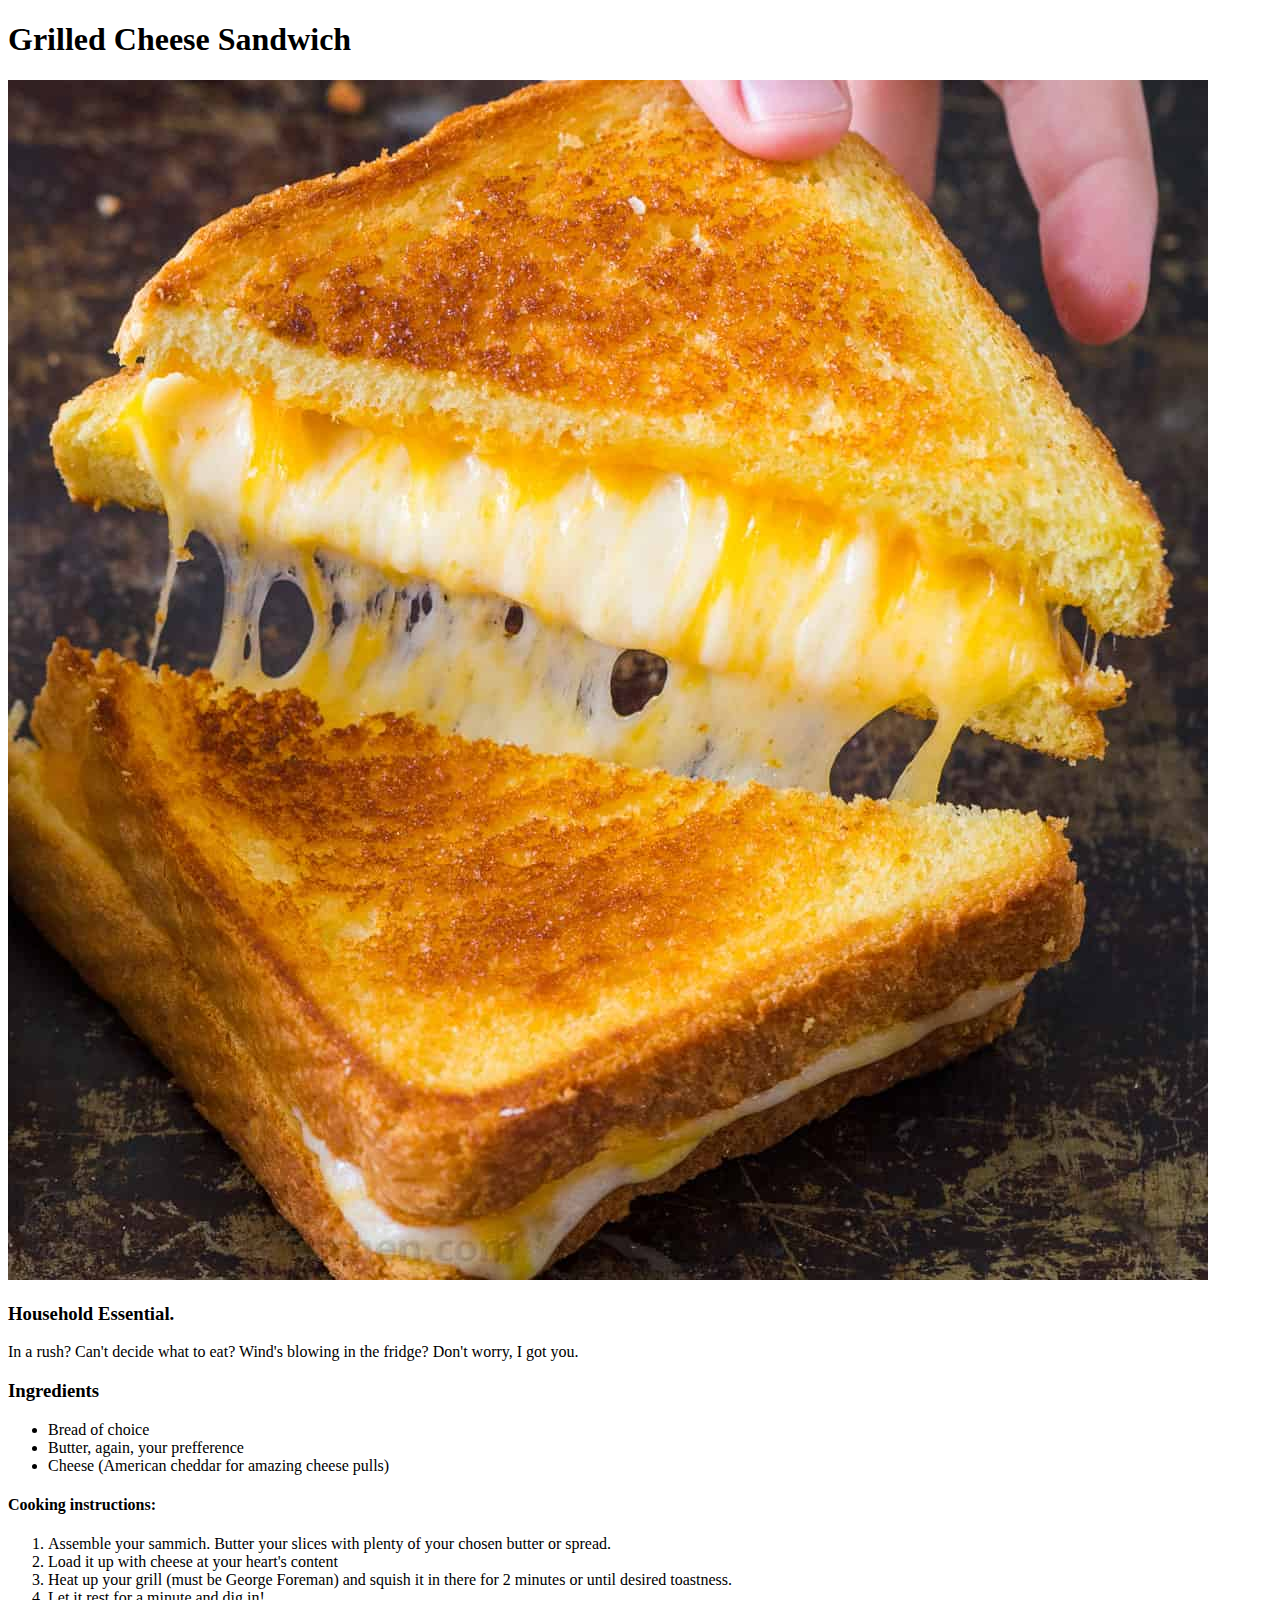
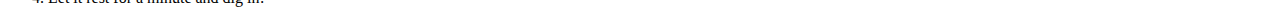
==== recipes/sandwich.html @ 394becdd "Add Grilled Cheese Sandwich and Avocado Toast pages" ====
<!DOCTYPE html>
<html lang="en">
<head>
    <meta charset="UTF-8">
    <meta name="viewport" content="width=device-width, initial-scale=1.0">
    <title>Grilled Cheese Sandwich</title>
</head>
<body>
    <h1>Grilled Cheese Sandwich</h1>
        <img src="../images/sandwich.jpeg" alt="cheeesy sandiwch">

    <h3>Household Essential.</h3>

    <p>In a rush? Can't decide what to eat? Wind's blowing in the fridge? Don't worry, I got you.</p>

<h3>Ingredients</h3>

<ul>
    <li>Bread of choice </li>
    <li>Butter, again, your prefference</li>
    <li>Cheese (American cheddar for amazing cheese pulls)</li>
</ul>

<h4>Cooking instructions:</h4>

<ol>
    <li>Assemble your sammich. Butter your slices with plenty of your chosen butter or spread.</li>
    <li>Load it up with cheese at your heart's content</li>
    <li>Heat up your grill (must be George Foreman) and squish it in there for 2 minutes or until desired toastness.</li>
    <li>Let it rest for a minute and dig in!</li>
</ol>

</body>
</html>
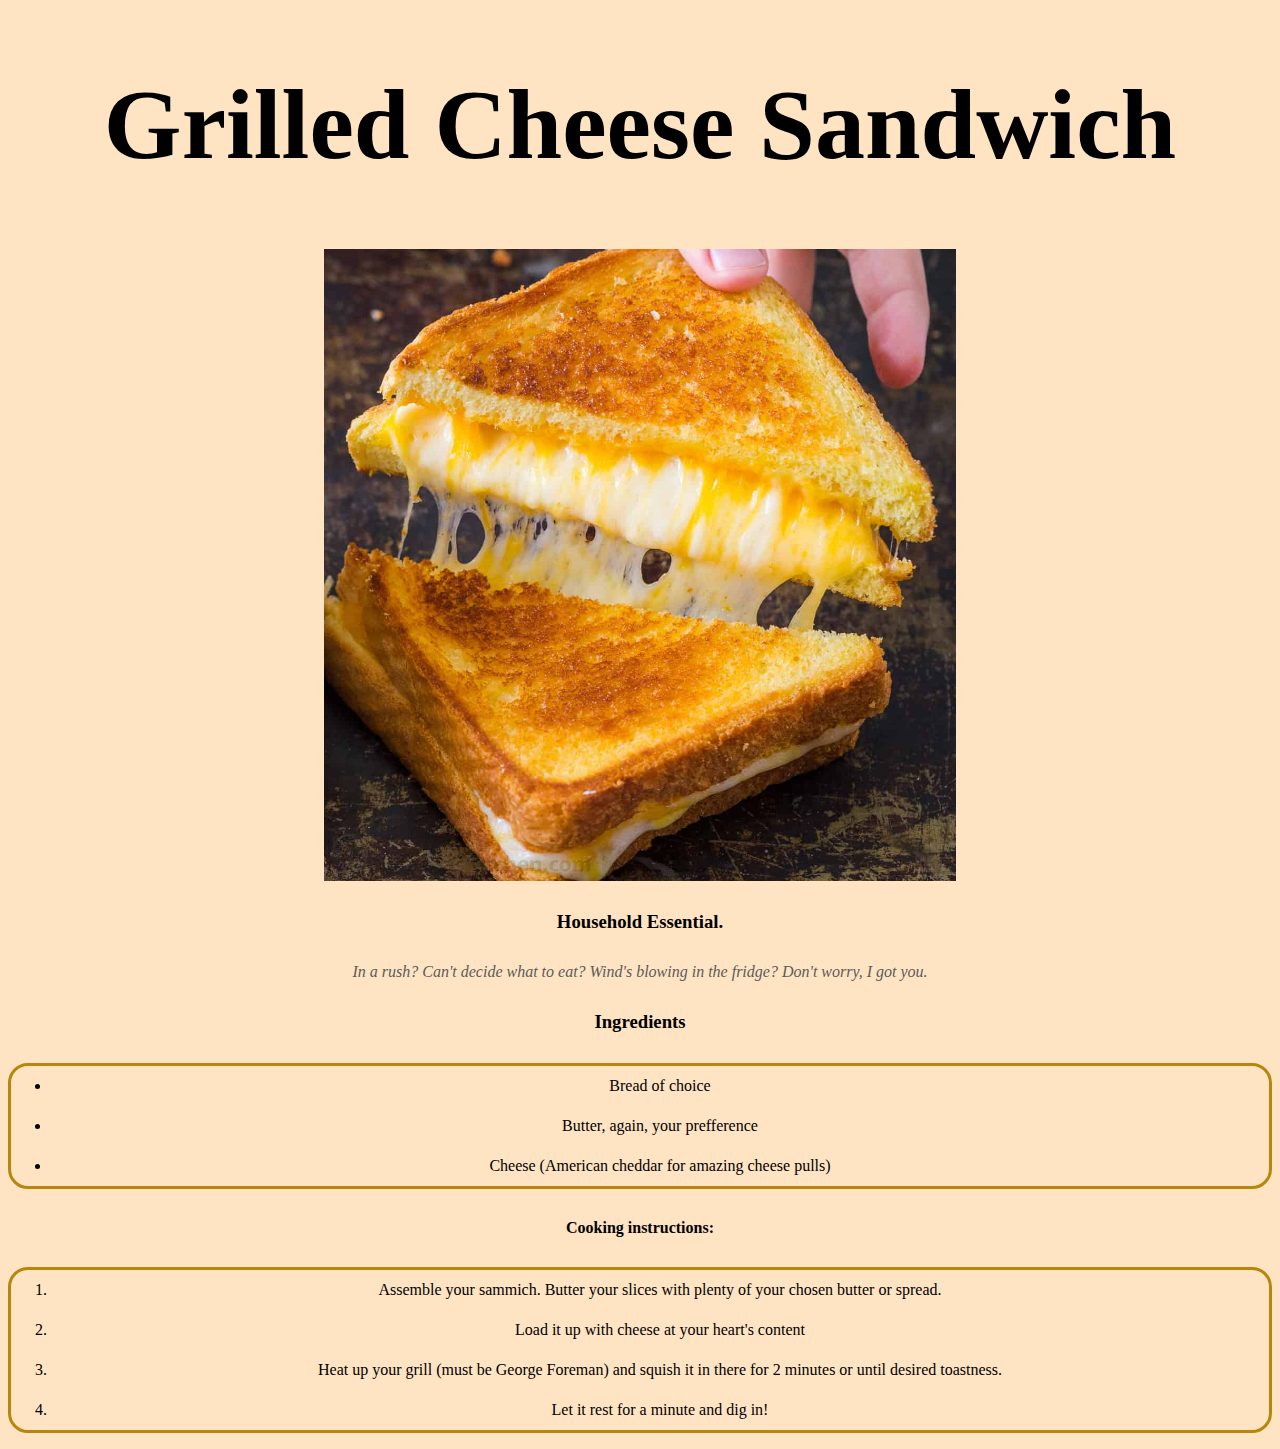
==== commit f03bf637: "Add CSS to all pages as per assignment" ====
--- a/recipes/sandwich.html
+++ b/recipes/sandwich.html
@@ -4,10 +4,11 @@
     <meta charset="UTF-8">
     <meta name="viewport" content="width=device-width, initial-scale=1.0">
     <title>Grilled Cheese Sandwich</title>
+    <link rel="stylesheet" href="style.css">
 </head>
 <body>
     <h1>Grilled Cheese Sandwich</h1>
-        <img src="../images/sandwich.jpeg" alt="cheeesy sandiwch">
+        <img src="../images/sandwich.jpeg" alt="cheeesy sandiwch" class="images">
 
     <h3>Household Essential.</h3>
 
--- a/recipes/style.css
+++ b/recipes/style.css
@@ -0,0 +1,42 @@
+body {
+    font-family: 'Times New Roman', Times, serif;
+    background-color: bisque;
+
+}
+
+h1 {
+    text-align: center;
+    font-size: 100px;
+}
+
+img {
+    width: 400px;
+    height: auto;
+}
+
+.images {
+    display: block;
+    margin-left: auto;
+    margin-right: auto;
+    width: 50%;
+}
+
+h3, h4 {
+    text-align: center;
+    margin: 30px;
+}
+
+p {
+    color: rgb(91, 91, 91);
+    font-style: italic;
+    text-align: center;
+}
+
+ul , ol {
+    border-style: solid;
+    border-radius: 20px;
+    border-width: 3px;
+    border-color: darkgoldenrod;
+    text-align: center;
+    line-height: 40px;
+}